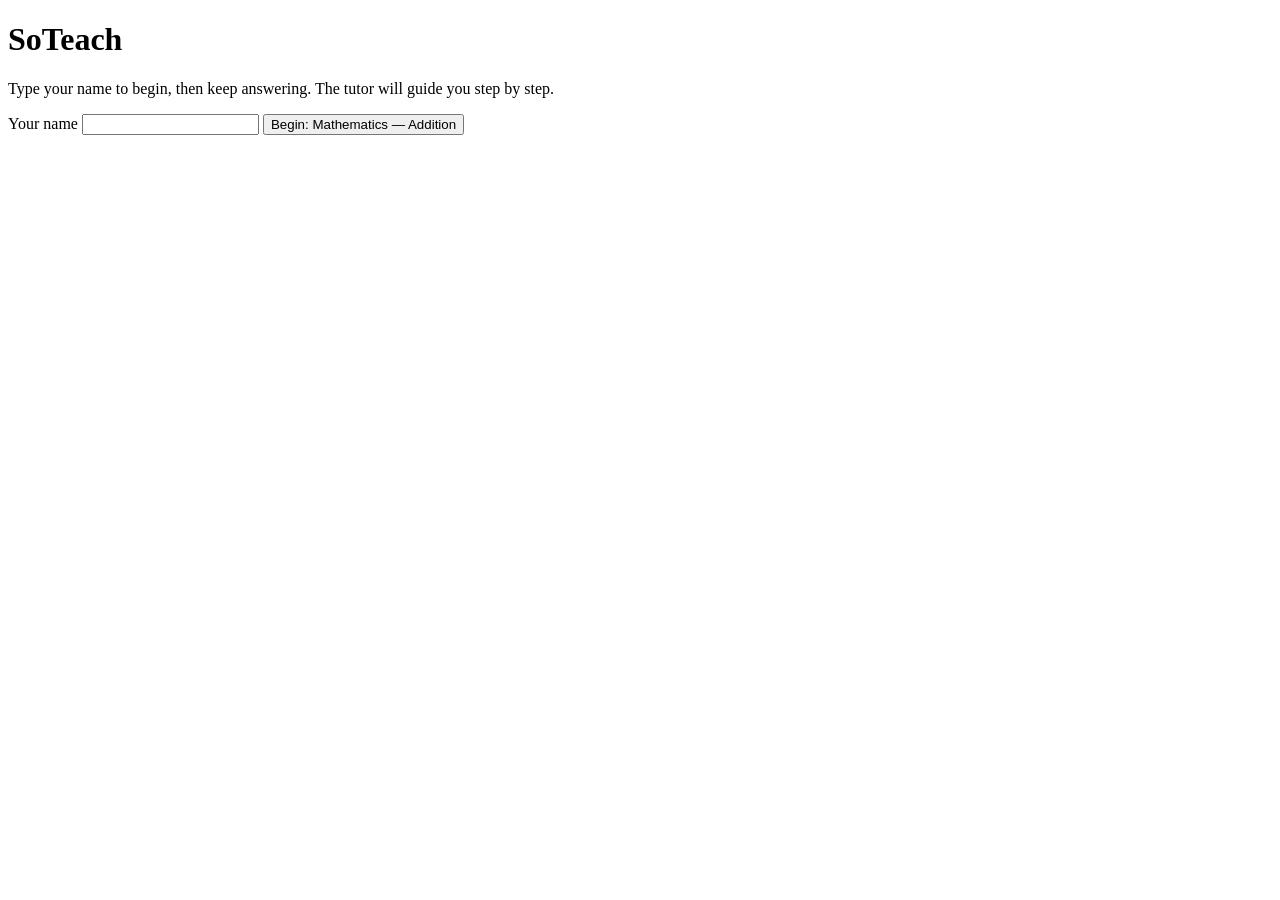
==== web/index.html @ ebc6d22b "web: add minimal Stage 2 client and   runnable server   Plain HTML/CSS/JS web client (web/) embedded" ====
<!DOCTYPE html>
<html lang="en">
<head>
  <meta charset="utf-8">
  <meta name="viewport" content="width=device-width, initial-scale=1">
  <title>SoTeach — Addition Tutor</title>
  <link rel="stylesheet" href="/style.css">
</head>
<body>
  <main>
    <h1>SoTeach</h1>
    <p class="tagline">Type your name to begin, then keep answering. The tutor will guide you step by step.</p>

    <form id="start-form">
      <label for="learner-name">Your name</label>
      <input id="learner-name" type="text" autocomplete="off" required>
      <button type="submit">Begin: Mathematics — Addition</button>
    </form>

    <section id="transcript" aria-live="polite" hidden></section>

    <form id="chat-form" hidden>
      <label for="answer" class="visually-hidden">Your answer</label>
      <input id="answer" type="text" autocomplete="off" placeholder="Type your answer…">
      <button type="submit">Send</button>
    </form>
  </main>
  <script src="/app.js"></script>
</body>
</html>
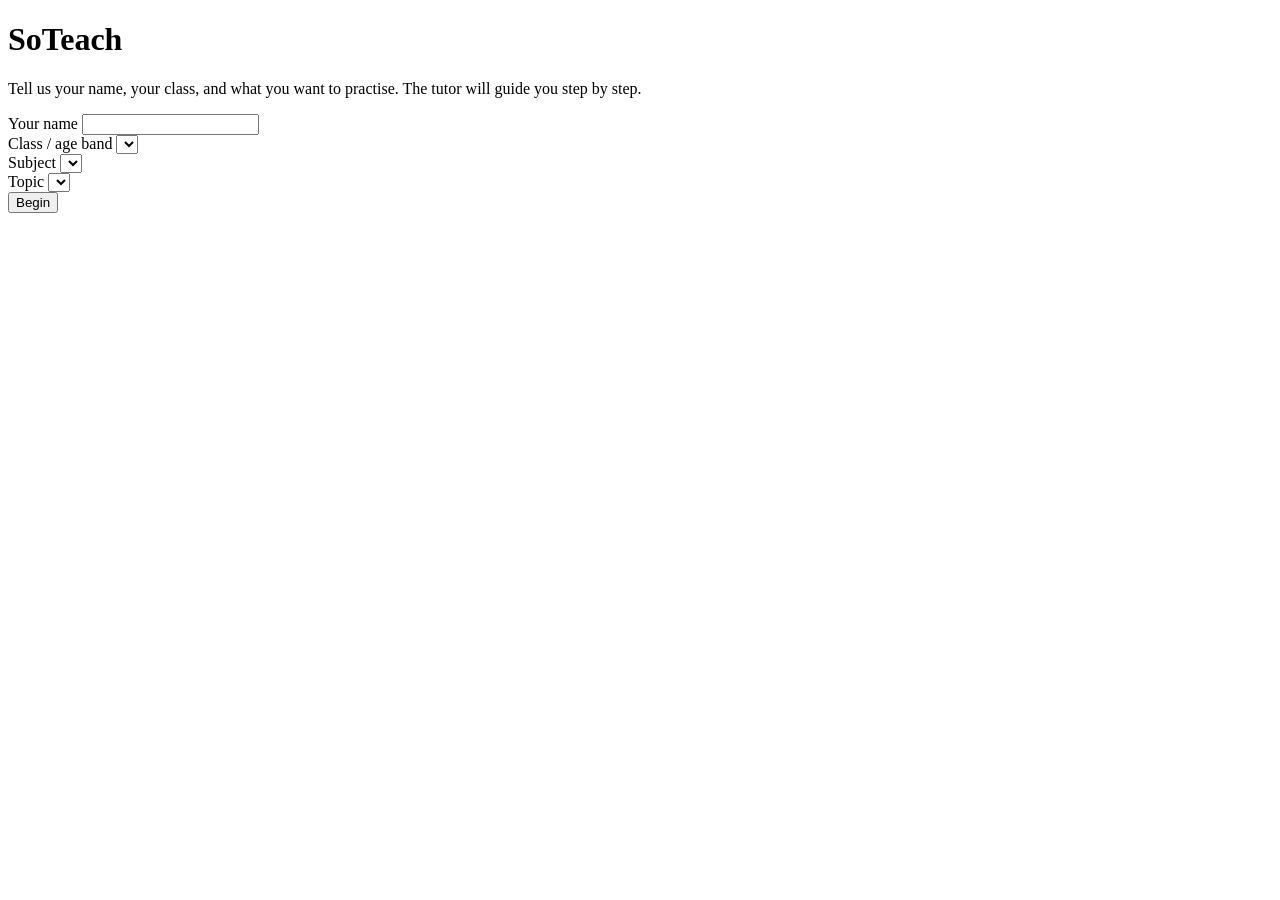
==== commit f3c58dbe: "web+api: server-owned curriculum and grade-band picker   The start form no longer hardcodes Mathemat" ====
--- a/web/index.html
+++ b/web/index.html
@@ -9,12 +9,26 @@
 <body>
   <main>
     <h1>SoTeach</h1>
-    <p class="tagline">Type your name to begin, then keep answering. The tutor will guide you step by step.</p>
+    <p class="tagline">Tell us your name, your class, and what you want to practise. The tutor will guide you step by step.</p>
 
     <form id="start-form">
-      <label for="learner-name">Your name</label>
-      <input id="learner-name" type="text" autocomplete="off" required>
-      <button type="submit">Begin: Mathematics — Addition</button>
+      <div class="field">
+        <label for="learner-name">Your name</label>
+        <input id="learner-name" type="text" autocomplete="off" required>
+      </div>
+      <div class="field">
+        <label for="grade-band">Class / age band</label>
+        <select id="grade-band" required></select>
+      </div>
+      <div class="field">
+        <label for="subject">Subject</label>
+        <select id="subject" required></select>
+      </div>
+      <div class="field">
+        <label for="topic">Topic</label>
+        <select id="topic" required></select>
+      </div>
+      <button id="begin-button" type="submit">Begin</button>
     </form>
 
     <section id="transcript" aria-live="polite" hidden></section>
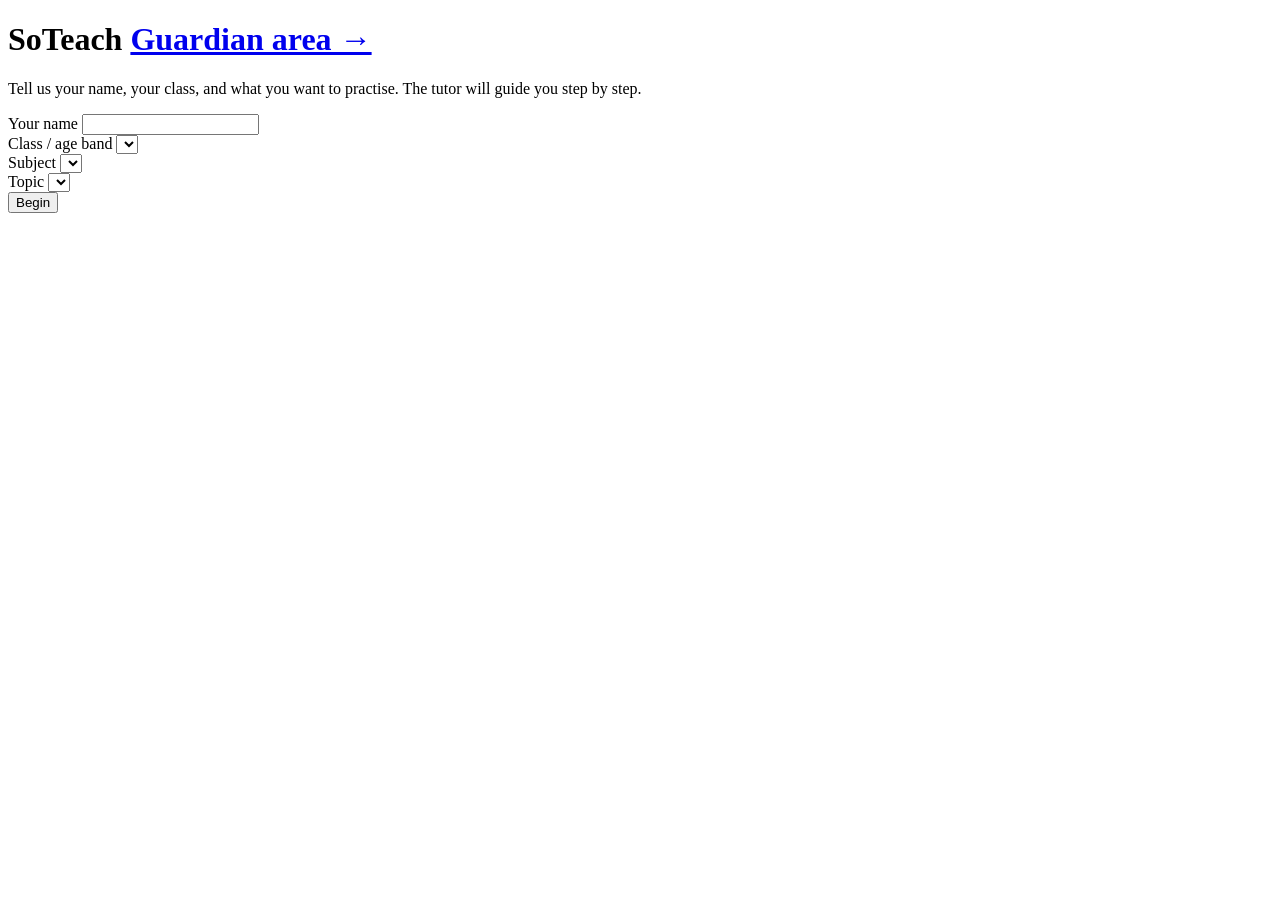
==== commit 397e02a3: "accounts: guardian account + verifiable consent gate (funnel slice 1) The funnel converts a guardian" ====
--- a/web/index.html
+++ b/web/index.html
@@ -8,7 +8,7 @@
 </head>
 <body>
   <main>
-    <h1>SoTeach</h1>
+    <h1>SoTeach <a href="/guardian.html" class="back-link">Guardian area →</a></h1>
     <p class="tagline">Tell us your name, your class, and what you want to practise. The tutor will guide you step by step.</p>
 
     <form id="start-form">
@@ -31,6 +31,8 @@
       <button id="begin-button" type="submit">Begin</button>
     </form>
 
+    <section id="report" aria-live="polite" hidden></section>
+
     <section id="transcript" aria-live="polite" hidden></section>
 
     <form id="chat-form" hidden>
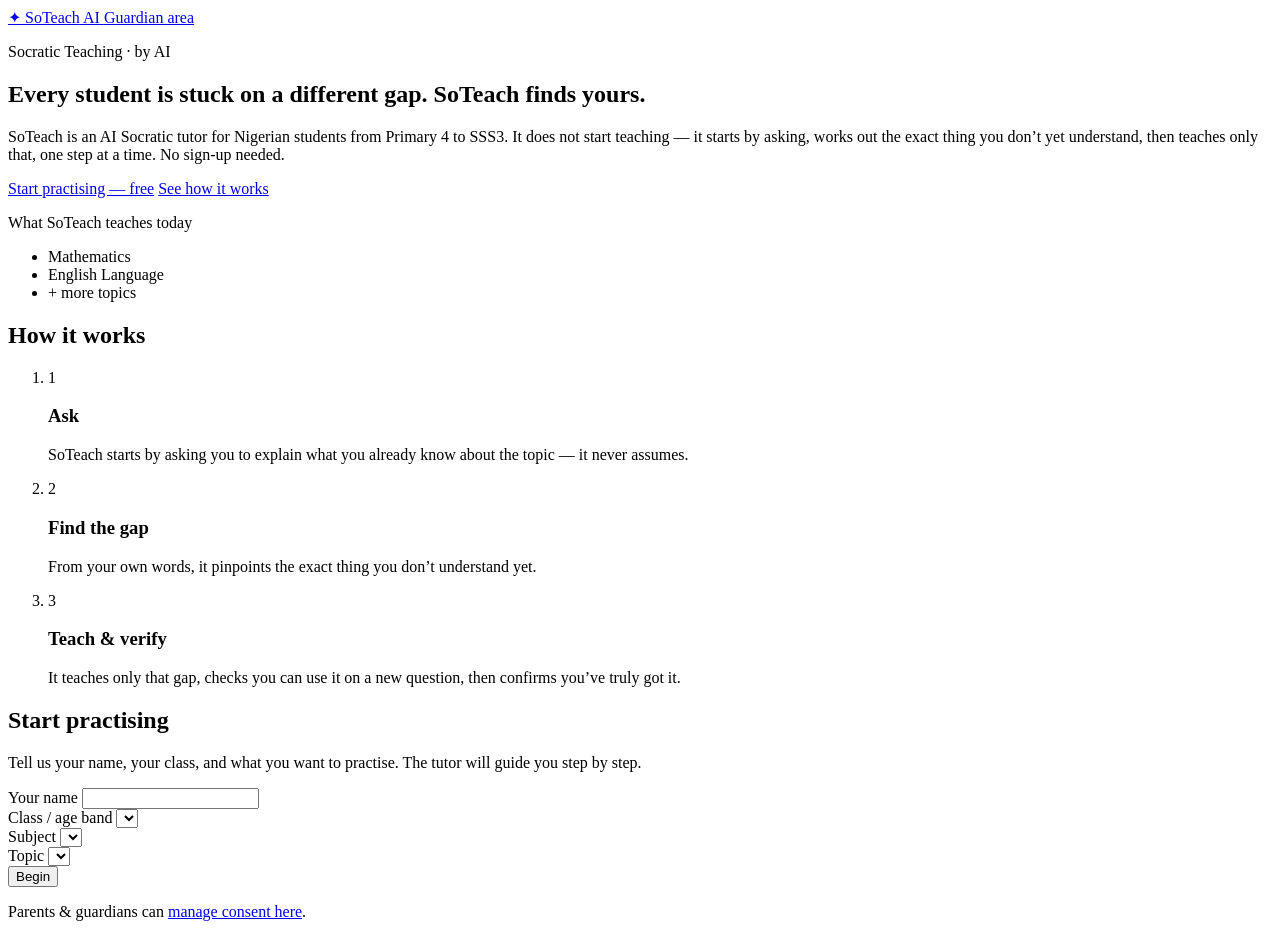
==== commit 369c6139: "web: premium dark landing page (SoTeach = Socratic Teaching) Re-skins index.html as a mobile-first p" ====
--- a/web/index.html
+++ b/web/index.html
@@ -3,43 +3,123 @@
 <head>
   <meta charset="utf-8">
   <meta name="viewport" content="width=device-width, initial-scale=1">
-  <title>SoTeach — Addition Tutor</title>
+  <title>SoTeach — Socratic Teaching</title>
+  <link rel="preconnect" href="https://fonts.googleapis.com">
+  <link rel="preconnect" href="https://fonts.gstatic.com" crossorigin>
+  <link href="https://fonts.googleapis.com/css2?family=Inter:wght@500;600;700;800;900&display=swap" rel="stylesheet">
   <link rel="stylesheet" href="/style.css">
 </head>
 <body>
-  <main>
-    <h1>SoTeach <a href="/guardian.html" class="back-link">Guardian area →</a></h1>
-    <p class="tagline">Tell us your name, your class, and what you want to practise. The tutor will guide you step by step.</p>
+  <div class="glow glow-a" aria-hidden="true"></div>
+  <div class="glow glow-b" aria-hidden="true"></div>
+  <div class="glow glow-c" aria-hidden="true"></div>
 
-    <form id="start-form">
-      <div class="field">
-        <label for="learner-name">Your name</label>
-        <input id="learner-name" type="text" autocomplete="off" required>
+  <header class="site-header">
+    <a class="brand" href="/">
+      <span class="sparkle" aria-hidden="true">✦</span>
+      <span class="brand-name">SoTeach</span>
+      <span class="ai-badge">AI</span>
+    </a>
+    <a class="btn btn-outline btn-sm" href="/guardian.html">Guardian area</a>
+  </header>
+
+  <main class="page">
+    <section class="hero">
+      <p class="status-line">
+        <span class="status-dot" aria-hidden="true"></span>
+        <span>Socratic Teaching · by AI</span>
+      </p>
+
+      <h1 class="headline">
+        <span class="line line-white">Every student is stuck</span>
+        <span class="line line-white">on a different gap.</span>
+        <span class="line line-purple">SoTeach finds yours.</span>
+      </h1>
+
+      <p class="hero-sub">
+        SoTeach is an AI Socratic tutor for Nigerian students from Primary&nbsp;4
+        to SSS3. It does not start teaching — it starts by asking, works out the
+        exact thing you don&rsquo;t yet understand, then teaches only that, one
+        step at a time. No sign-up needed.
+      </p>
+
+      <div class="hero-ctas">
+        <a class="btn btn-primary" href="#start">Start practising — free</a>
+        <a class="btn btn-outline" href="#how">See how it works</a>
       </div>
-      <div class="field">
-        <label for="grade-band">Class / age band</label>
-        <select id="grade-band" required></select>
+
+      <div class="support-row">
+        <p class="support-label">What SoTeach teaches today</p>
+        <ul class="support-badges">
+          <li>Mathematics</li>
+          <li>English Language</li>
+          <li>+ more topics</li>
+        </ul>
       </div>
-      <div class="field">
-        <label for="subject">Subject</label>
-        <select id="subject" required></select>
-      </div>
-      <div class="field">
-        <label for="topic">Topic</label>
-        <select id="topic" required></select>
-      </div>
-      <button id="begin-button" type="submit">Begin</button>
-    </form>
+    </section>
 
-    <section id="report" aria-live="polite" hidden></section>
+    <section id="how" class="how">
+      <h2 class="section-title">How it works</h2>
+      <ol class="steps">
+        <li class="step">
+          <span class="step-num" aria-hidden="true">1</span>
+          <div class="step-body">
+            <h3>Ask</h3>
+            <p>SoTeach starts by asking you to explain what you already know about the topic — it never assumes.</p>
+          </div>
+        </li>
+        <li class="step">
+          <span class="step-num" aria-hidden="true">2</span>
+          <div class="step-body">
+            <h3>Find the gap</h3>
+            <p>From your own words, it pinpoints the exact thing you don&rsquo;t understand yet.</p>
+          </div>
+        </li>
+        <li class="step">
+          <span class="step-num" aria-hidden="true">3</span>
+          <div class="step-body">
+            <h3>Teach &amp; verify</h3>
+            <p>It teaches only that gap, checks you can use it on a new question, then confirms you&rsquo;ve truly got it.</p>
+          </div>
+        </li>
+      </ol>
+    </section>
 
-    <section id="transcript" aria-live="polite" hidden></section>
+    <section id="start" class="session panel">
+      <form id="start-form">
+        <h2>Start practising</h2>
+        <p class="tagline">Tell us your name, your class, and what you want to practise. The tutor will guide you step by step.</p>
 
-    <form id="chat-form" hidden>
-      <label for="answer" class="visually-hidden">Your answer</label>
-      <input id="answer" type="text" autocomplete="off" placeholder="Type your answer…">
-      <button type="submit">Send</button>
-    </form>
+        <div class="field">
+          <label for="learner-name">Your name</label>
+          <input id="learner-name" type="text" autocomplete="off" required>
+        </div>
+        <div class="field">
+          <label for="grade-band">Class / age band</label>
+          <select id="grade-band" required></select>
+        </div>
+        <div class="field">
+          <label for="subject">Subject</label>
+          <select id="subject" required></select>
+        </div>
+        <div class="field">
+          <label for="topic">Topic</label>
+          <select id="topic" required></select>
+        </div>
+        <button id="begin-button" class="btn btn-primary btn-block" type="submit">Begin</button>
+      </form>
+
+      <section id="report" aria-live="polite" hidden></section>
+      <section id="transcript" aria-live="polite" hidden></section>
+
+      <form id="chat-form" hidden>
+        <label for="answer" class="visually-hidden">Your answer</label>
+        <input id="answer" type="text" autocomplete="off" placeholder="Type your answer…">
+        <button class="btn btn-primary" type="submit">Send</button>
+      </form>
+
+      <p class="start-note">Parents &amp; guardians can <a href="/guardian.html">manage consent here</a>.</p>
+    </section>
   </main>
   <script src="/app.js"></script>
 </body>
